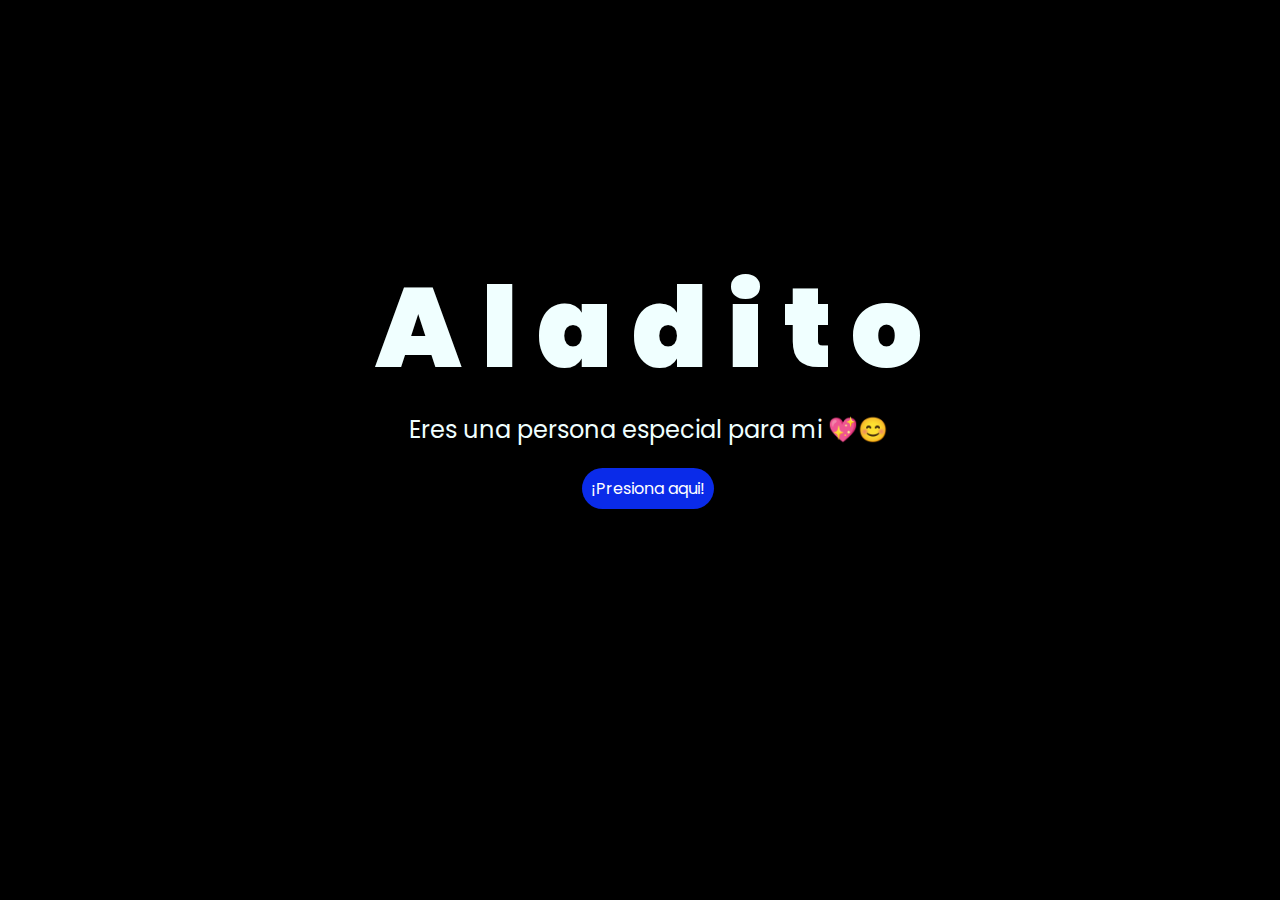
==== Flor Amarilla/index.html @ 8fc24ead "index" ====
<!DOCTYPE html>
<html lang="es">

<head>
    <meta charset="UTF-8">
    <meta http-equiv="X-UA-Compatible" content="IE=edge">
    <meta name="viewport" content="width=device-width, initial-scale=1.0">
    <link rel="stylesheet" href="css/style.css">
    <link rel="icon" href="img/flowers.png" type="image/x-icon">
    <title>Flowers</title>
</head>

<body>
    <div class="greetings">
        <span>A</span>
        <span>l</span>
        <span>a</span>
        <span>d</span>
        <span>i</span>
        <span>t</span>
        <span>o</span>
    

    </div>
    <div class="description">
        <span>Eres una persona especial para mi 💖😊</span>
    </div>
    <div class="button">
        <button class="botones">
            <a href="flower.html" style="color: #fff;">¡Presiona aqui!</a>
        </button>
    </div>
</body>

</html>
---- Flor Amarilla/css/style.css ----
@import url('https://fonts.googleapis.com/css2?family=Poppins:ital,wght@0,500;1,900&display=swap');
*{
    font-family: 'Poppins',cursive;
}
body{
    color: azure;
    width: 100%;
    height: 82vh;
    display: flex;
    flex-direction: column;
    align-items: center;
    justify-content: center;
    background-color: black;
    /* padding-top: -30; */
}

.botones{
    padding: 9px;
    border-radius: 80px;
    background-color: transparent;
    border: none;
}

.botones a{
    background-color: #0a2be9;
    padding: 9px;
    border-radius: 80px;
    -webkit-border-radius: 80px;
    -moz-border-radius: 80px;
    -ms-border-radius: 80px;
    -o-border-radius: 80px;

}

.botones a:focus{
    background-color: rgb(50, 194, 194);
}

.greetings{
    font-size: 7rem;
    font-weight: 900;
}
.greetings > span{
    animation: glow 2.5s ease-in-out infinite;
}
@keyframes glow{
    0%, 100%{
        color: #fff;
        text-shadow: 0 0 12px #39c6d6, 0 0 50px #39c6d6, 0 0 100px #39c6d6;
    }
    10%, 90%{
        color: #111;
        text-shadow: none;
    }
}
.greetings > span:nth-child(2){
    animation-delay: .2s ;
}
.greetings > span:nth-child(3){
    animation-delay: .4s ;
}
.greetings > span:nth-child(4){
    animation-delay: .6s;
}
.greetings > span:nth-child(5){
    animation-delay: .8s;
}
.greetings > span:nth-child(6){
    animation-delay: 1s;
}

.description{
    font-size: 1.5rem;
    margin-bottom: 20px;
}

.button a{
    text-decoration: none;
    font-size: 1rem;
    color: #111;
}

@media screen and (max-width:574px){
    .greetings{
        display: block;
        font-size: 4rem;
        font-weight: 800;
        text-align: center;
    }
    .description{
        font-size: 2rem;
    }
    
    .button a{
        font-size: 1rem;
    }
}
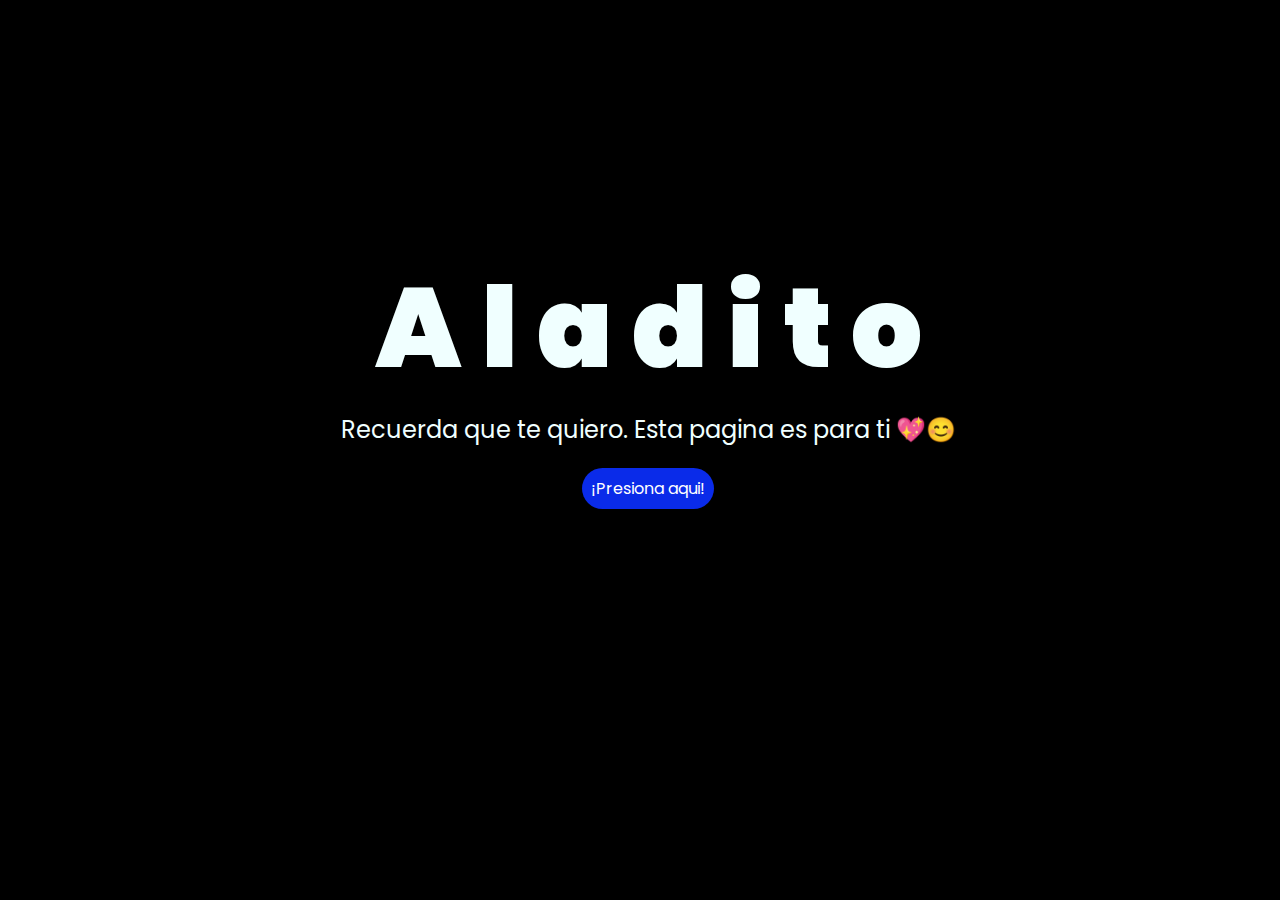
==== commit 1c59460e: "feat: Agregada página especial de Navidad" ====
--- a/Flor Amarilla/index.html
+++ b/Flor Amarilla/index.html
@@ -25,7 +25,7 @@
 
     </div>
     <div class="description">
-        <span>Eres una persona especial para mi 💖😊</span>
+        <span>Recuerda que te quiero. Esta pagina es para ti 💖😊</span>
     </div>
     <div class="button">
         <button class="botones">
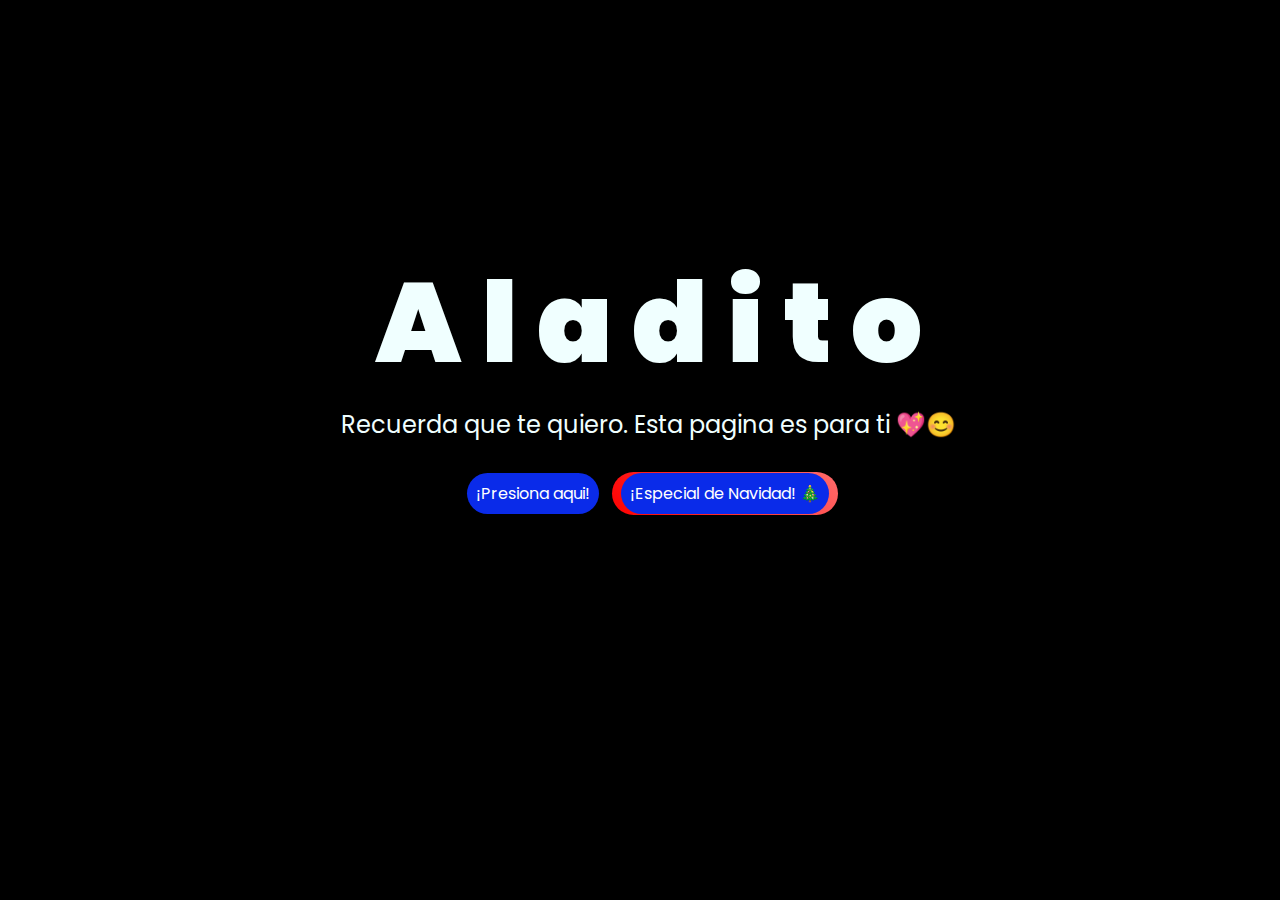
==== commit c65c22f9: "feat: Agregado botón de Navidad en la página principal" ====
--- a/Flor Amarilla/index.html
+++ b/Flor Amarilla/index.html
@@ -1,5 +1,3 @@
-
-
 <!DOCTYPE html>
 <html lang="es">
 
@@ -31,6 +29,9 @@
         <button class="botones">
             <a href="flower.html" style="color: #fff;">¡Presiona aqui!</a>
         </button>
+        <button class="botones" style="margin-top: 10px; background: linear-gradient(45deg, #ff0000, #ff6b6b);">
+            <a href="navidad.html" style="color: #fff;">¡Especial de Navidad! 🎄</a>
+        </button>
     </div>
 </body>
 
